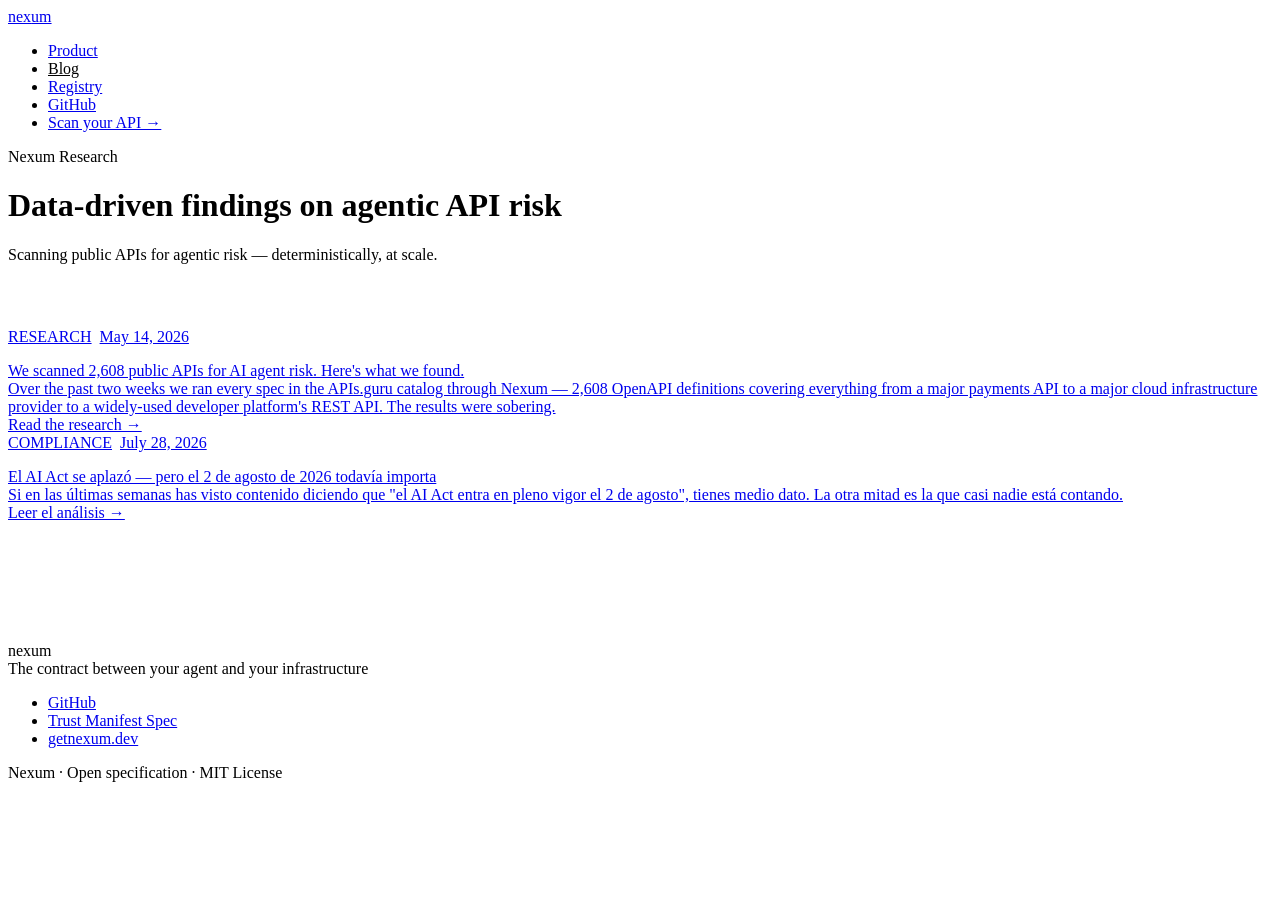
==== web/static/blog/index.html @ f3d7aaad "Revert site chrome to English on English-content pages; keep Spanish AI Act post as-is" ====
<!DOCTYPE html>
<html lang="en">
<head>
  <meta charset="UTF-8">
  <meta name="viewport" content="width=device-width, initial-scale=1.0">
  <title>Nexum Research — Data-driven findings on agentic API risk</title>
  <meta name="description" content="Data-driven findings from scanning 2,608 public APIs for agentic risk.">
  <link rel="stylesheet" href="/static/css/nexum.css">
</head>
<body>

<!-- ── Header ──────────────────────────────────────────── -->
<header class="site-header">
  <nav class="nav container">
    <a href="/" class="nav-logo">nex<span>um</span></a>
    <ul class="nav-links">
      <li><a href="/#scanner">Product</a></li>
      <li><a href="/blog" style="color: var(--text-primary);">Blog</a></li>
      <li><a href="/registry">Registry</a></li>
      <li><a href="https://github.com/mehdibelckadi-dev/nexum" target="_blank" rel="noopener">GitHub</a></li>
      <li><a href="/#scanner" class="nav-cta">Scan your API →</a></li>
    </ul>
  </nav>
</header>

<!-- ── Hero ──────────────────────────────────────────────── -->
<div class="blog-index-hero">
  <div class="container">
    <div class="section-label">Nexum Research</div>
    <h1>Data-driven findings on agentic API risk</h1>
    <p>Scanning public APIs for agentic risk — deterministically, at scale.</p>
  </div>
</div>

<!-- ── Articles ───────────────────────────────────────────── -->
<section style="padding: 48px 0 120px;">
  <div class="container">
    <div class="blog-grid">

      <a href="/blog/2517-apis-scanned" class="blog-card">
        <div style="display:flex; gap:8px; align-items:center; margin-bottom:16px;">
          <span class="article-tag">RESEARCH</span>
          <span class="article-meta">May 14, 2026</span>
        </div>
        <div class="blog-card-title">We scanned 2,608 public APIs for AI agent risk. Here's what we found.</div>
        <div class="blog-card-preview">
          Over the past two weeks we ran every spec in the APIs.guru catalog through Nexum — 2,608 OpenAPI definitions covering everything from a major payments API to a major cloud infrastructure provider to a widely-used developer platform's REST API. The results were sobering.
        </div>
        <div class="blog-card-cta">Read the research →</div>
      </a>

      <a href="/blog/ai-act-aplazamiento-2026" class="blog-card">
        <div style="display:flex; gap:8px; align-items:center; margin-bottom:16px;">
          <span class="article-tag">COMPLIANCE</span>
          <span class="article-meta">July 28, 2026</span>
        </div>
        <div class="blog-card-title">El AI Act se aplazó — pero el 2 de agosto de 2026 todavía importa</div>
        <div class="blog-card-preview">
          Si en las últimas semanas has visto contenido diciendo que "el AI Act entra en pleno vigor el 2 de agosto", tienes medio dato. La otra mitad es la que casi nadie está contando.
        </div>
        <div class="blog-card-cta">Leer el análisis →</div>
      </a>

    </div>
  </div>
</section>

<!-- ── Footer ────────────────────────────────────────────── -->
<footer class="site-footer">
  <div class="container">
    <div class="footer-inner">
      <div>
        <div class="footer-brand">nex<span>um</span></div>
        <div class="footer-tagline">The contract between your agent and your infrastructure</div>
      </div>
      <ul class="footer-links">
        <li><a href="https://github.com/mehdibelckadi-dev/nexum" target="_blank" rel="noopener">GitHub</a></li>
        <li><a href="https://github.com/mehdibelckadi-dev/nexum-trust-manifest" target="_blank" rel="noopener">Trust Manifest Spec</a></li>
        <li><a href="https://getnexum.dev">getnexum.dev</a></li>
      </ul>
      <div class="footer-copy mono">Nexum · Open specification · MIT License</div>
    </div>
  </div>
</footer>

</body>
</html>
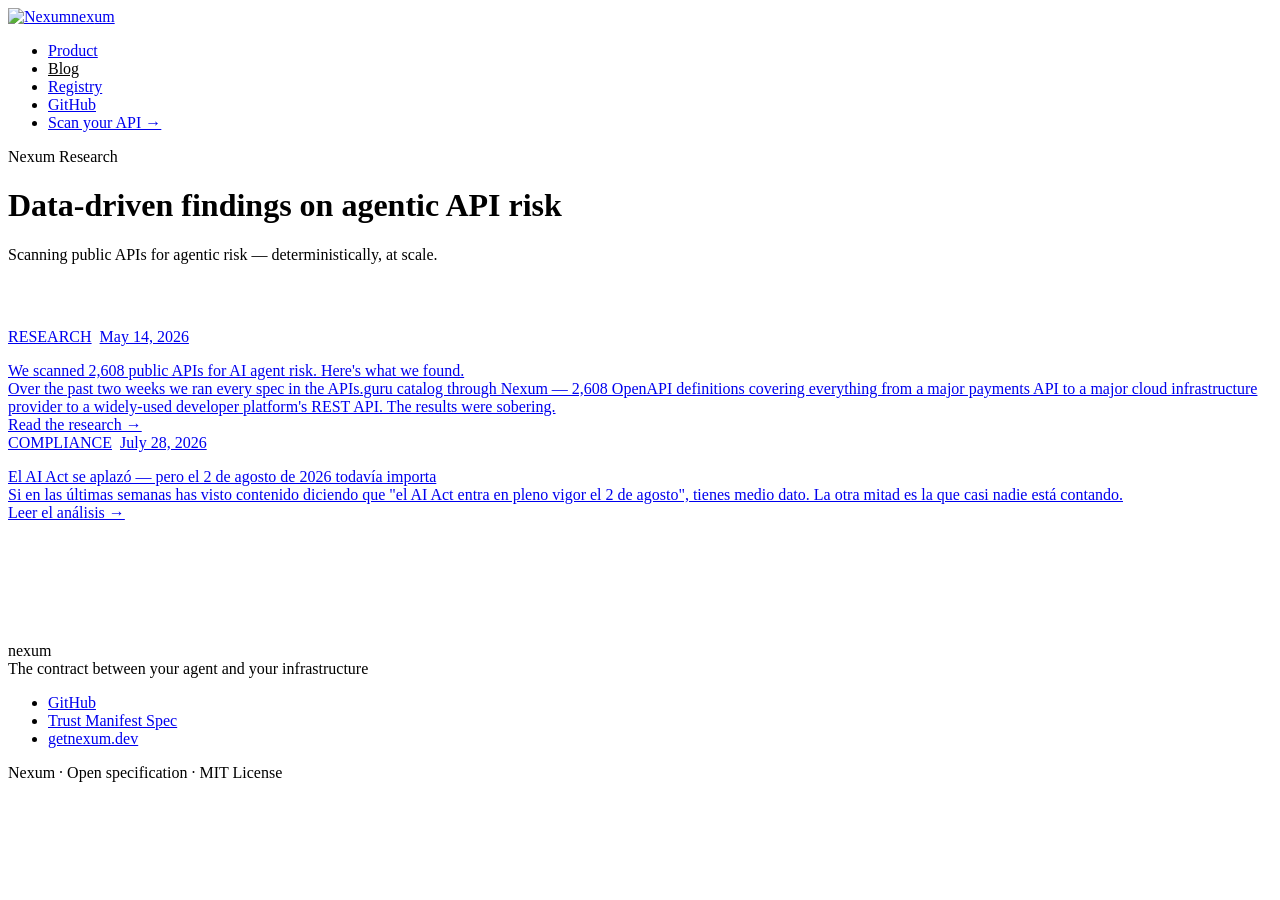
==== commit 0fe8a717: "chore: add Nexum logo across site, README, and PDF reports" ====
--- a/web/static/blog/index.html
+++ b/web/static/blog/index.html
@@ -5,6 +5,10 @@
   <meta name="viewport" content="width=device-width, initial-scale=1.0">
   <title>Nexum Research — Data-driven findings on agentic API risk</title>
   <meta name="description" content="Data-driven findings from scanning 2,608 public APIs for agentic risk.">
+  <link rel="icon" href="/static/img/favicon.ico" sizes="any">
+  <link rel="apple-touch-icon" href="/static/img/apple-touch-icon.png">
+  <meta property="og:image" content="https://getnexum.dev/static/img/og-image.png">
+  <meta name="twitter:card" content="summary_large_image">
   <link rel="stylesheet" href="/static/css/nexum.css">
 </head>
 <body>
@@ -12,7 +16,7 @@
 <!-- ── Header ──────────────────────────────────────────── -->
 <header class="site-header">
   <nav class="nav container">
-    <a href="/" class="nav-logo">nex<span>um</span></a>
+    <a href="/" class="nav-logo"><img src="/static/img/logo-icon.png" alt="Nexum" class="nav-logo-icon">nex<span>um</span></a>
     <ul class="nav-links">
       <li><a href="/#scanner">Product</a></li>
       <li><a href="/blog" style="color: var(--text-primary);">Blog</a></li>
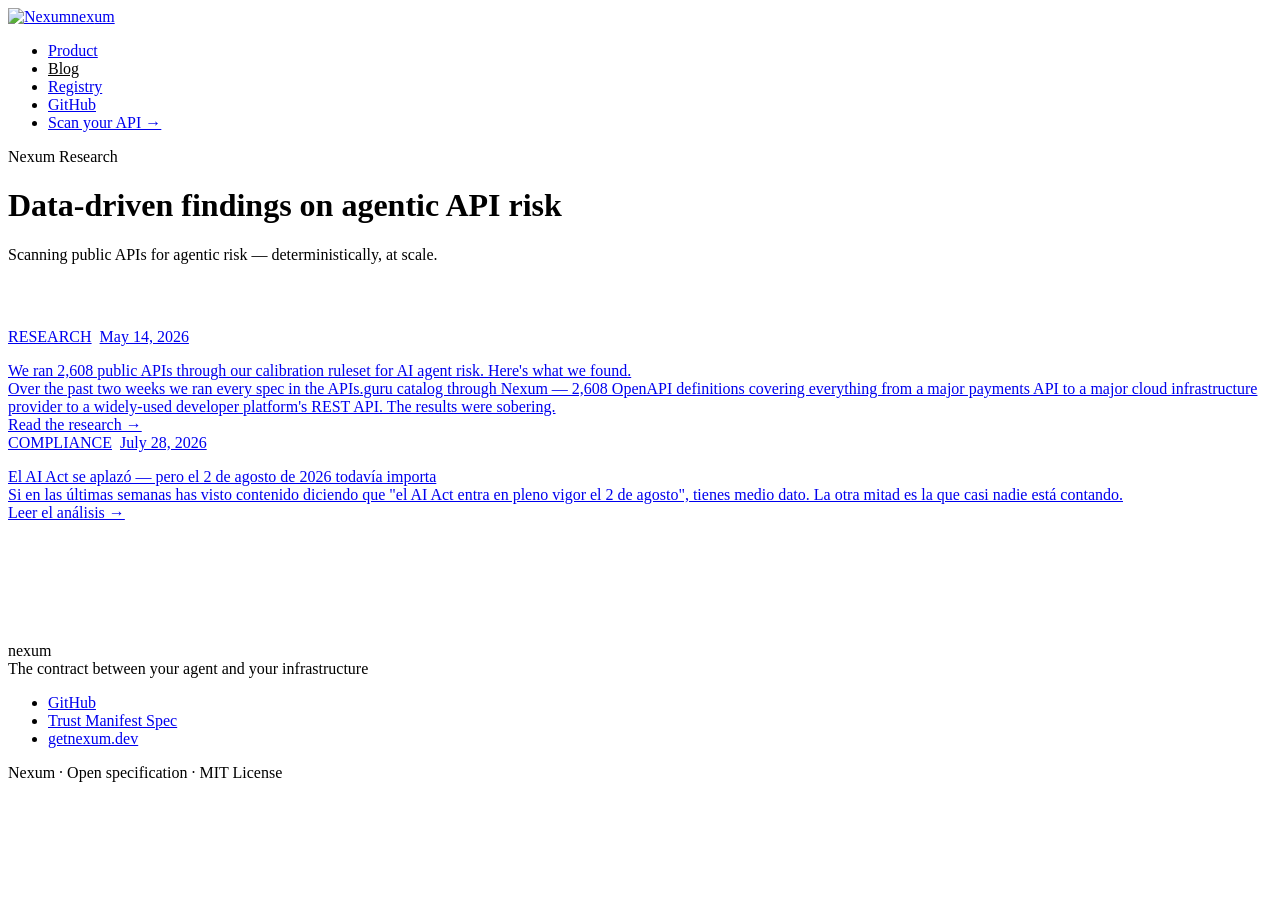
==== commit f202b716: "Reframe registry/blog copy: scanned APIs -> calibration dataset (B4) Co-Authored-By: Claude Sonnet 5" ====
--- a/web/static/blog/index.html
+++ b/web/static/blog/index.html
@@ -4,7 +4,7 @@
   <meta charset="UTF-8">
   <meta name="viewport" content="width=device-width, initial-scale=1.0">
   <title>Nexum Research — Data-driven findings on agentic API risk</title>
-  <meta name="description" content="Data-driven findings from scanning 2,608 public APIs for agentic risk.">
+  <meta name="description" content="Data-driven findings from running 2,608 public APIs through Nexum's deterministic ruleset for agentic risk.">
   <link rel="icon" href="/static/img/favicon.ico" sizes="any">
   <link rel="apple-touch-icon" href="/static/img/apple-touch-icon.png">
   <meta property="og:image" content="https://getnexum.dev/static/img/og-image.png">
@@ -46,7 +46,7 @@
           <span class="article-tag">RESEARCH</span>
           <span class="article-meta">May 14, 2026</span>
         </div>
-        <div class="blog-card-title">We scanned 2,608 public APIs for AI agent risk. Here's what we found.</div>
+        <div class="blog-card-title">We ran 2,608 public APIs through our calibration ruleset for AI agent risk. Here's what we found.</div>
         <div class="blog-card-preview">
           Over the past two weeks we ran every spec in the APIs.guru catalog through Nexum — 2,608 OpenAPI definitions covering everything from a major payments API to a major cloud infrastructure provider to a widely-used developer platform's REST API. The results were sobering.
         </div>
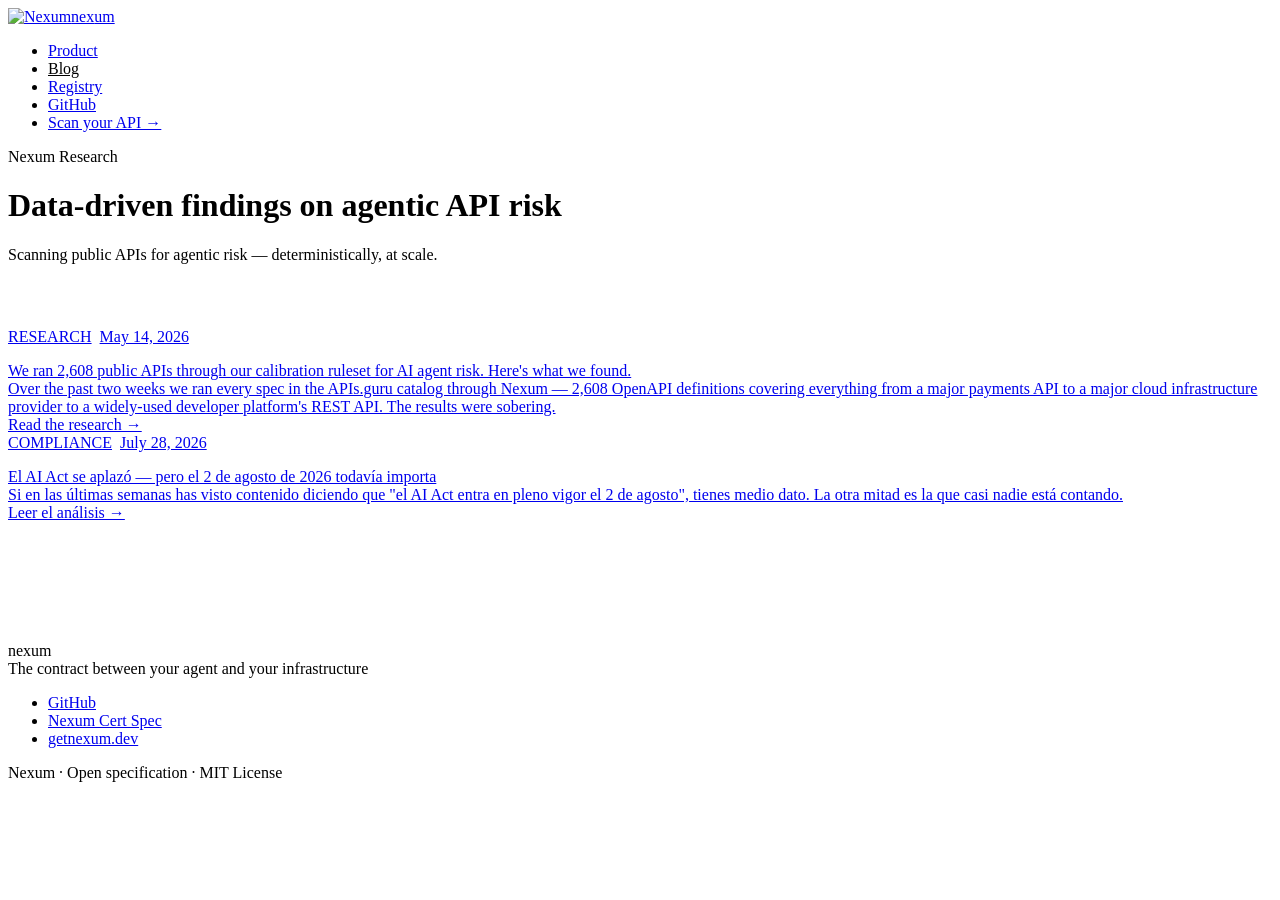
==== commit be68d0c9: "Rename Trust Manifest -> Nexum Cert across copy and docstrings (G1) "Trust Manifest" collided with a" ====
--- a/web/static/blog/index.html
+++ b/web/static/blog/index.html
@@ -79,7 +79,7 @@
       </div>
       <ul class="footer-links">
         <li><a href="https://github.com/mehdibelckadi-dev/nexum" target="_blank" rel="noopener">GitHub</a></li>
-        <li><a href="https://github.com/mehdibelckadi-dev/nexum-trust-manifest" target="_blank" rel="noopener">Trust Manifest Spec</a></li>
+        <li><a href="https://github.com/mehdibelckadi-dev/nexum-trust-manifest" target="_blank" rel="noopener">Nexum Cert Spec</a></li>
         <li><a href="https://getnexum.dev">getnexum.dev</a></li>
       </ul>
       <div class="footer-copy mono">Nexum · Open specification · MIT License</div>
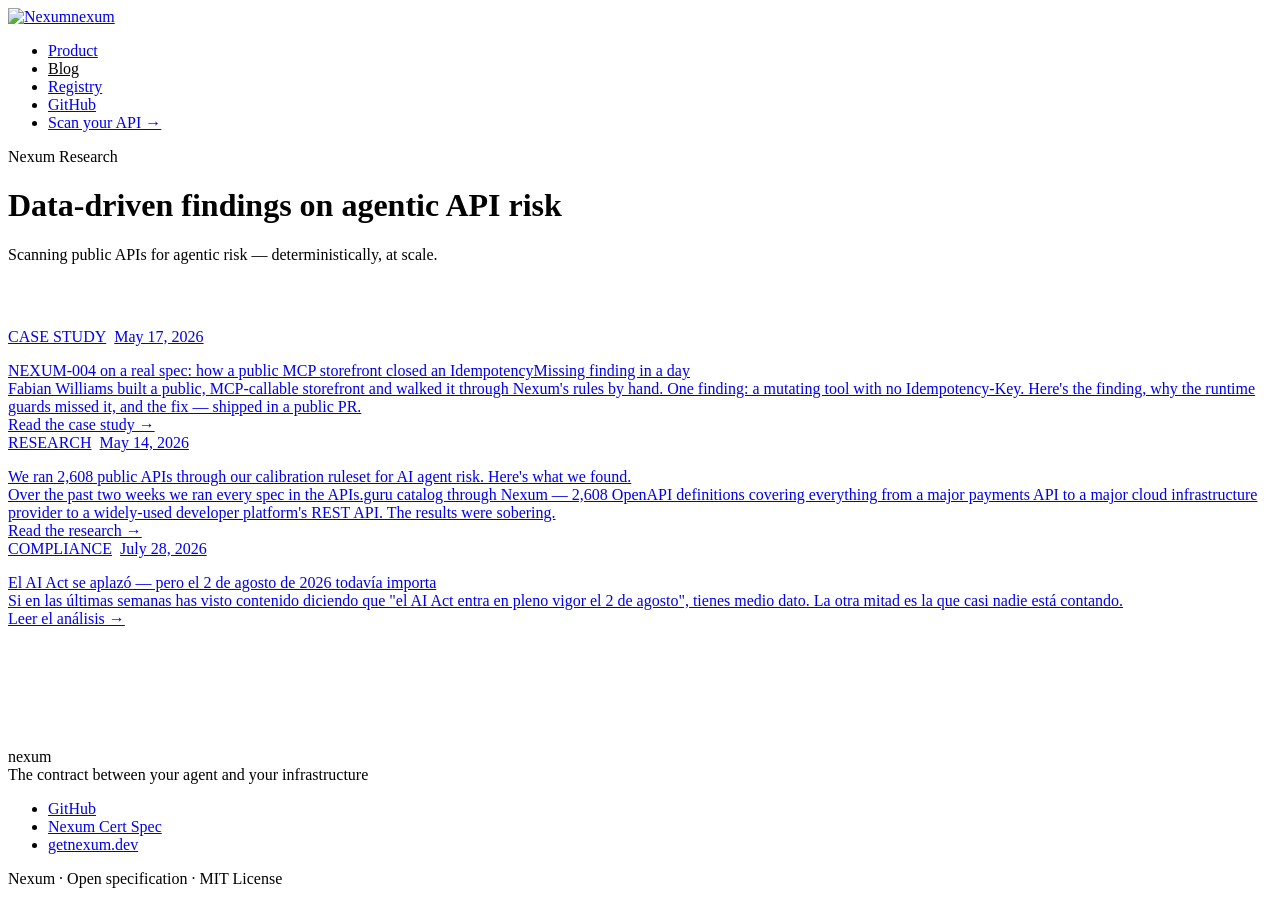
==== commit 61db09f5: "Add "Casos reales" case study: NEXUM-004 on Fabian Williams' MCP storefront Real spec, real finding," ====
--- a/web/static/blog/index.html
+++ b/web/static/blog/index.html
@@ -40,6 +40,18 @@
 <section style="padding: 48px 0 120px;">
   <div class="container">
     <div class="blog-grid">
+
+      <a href="/blog/nexum-004-fabian-williams" class="blog-card">
+        <div style="display:flex; gap:8px; align-items:center; margin-bottom:16px;">
+          <span class="article-tag">CASE STUDY</span>
+          <span class="article-meta">May 17, 2026</span>
+        </div>
+        <div class="blog-card-title">NEXUM-004 on a real spec: how a public MCP storefront closed an IdempotencyMissing finding in a day</div>
+        <div class="blog-card-preview">
+          Fabian Williams built a public, MCP-callable storefront and walked it through Nexum's rules by hand. One finding: a mutating tool with no Idempotency-Key. Here's the finding, why the runtime guards missed it, and the fix — shipped in a public PR.
+        </div>
+        <div class="blog-card-cta">Read the case study →</div>
+      </a>
 
       <a href="/blog/2517-apis-scanned" class="blog-card">
         <div style="display:flex; gap:8px; align-items:center; margin-bottom:16px;">
